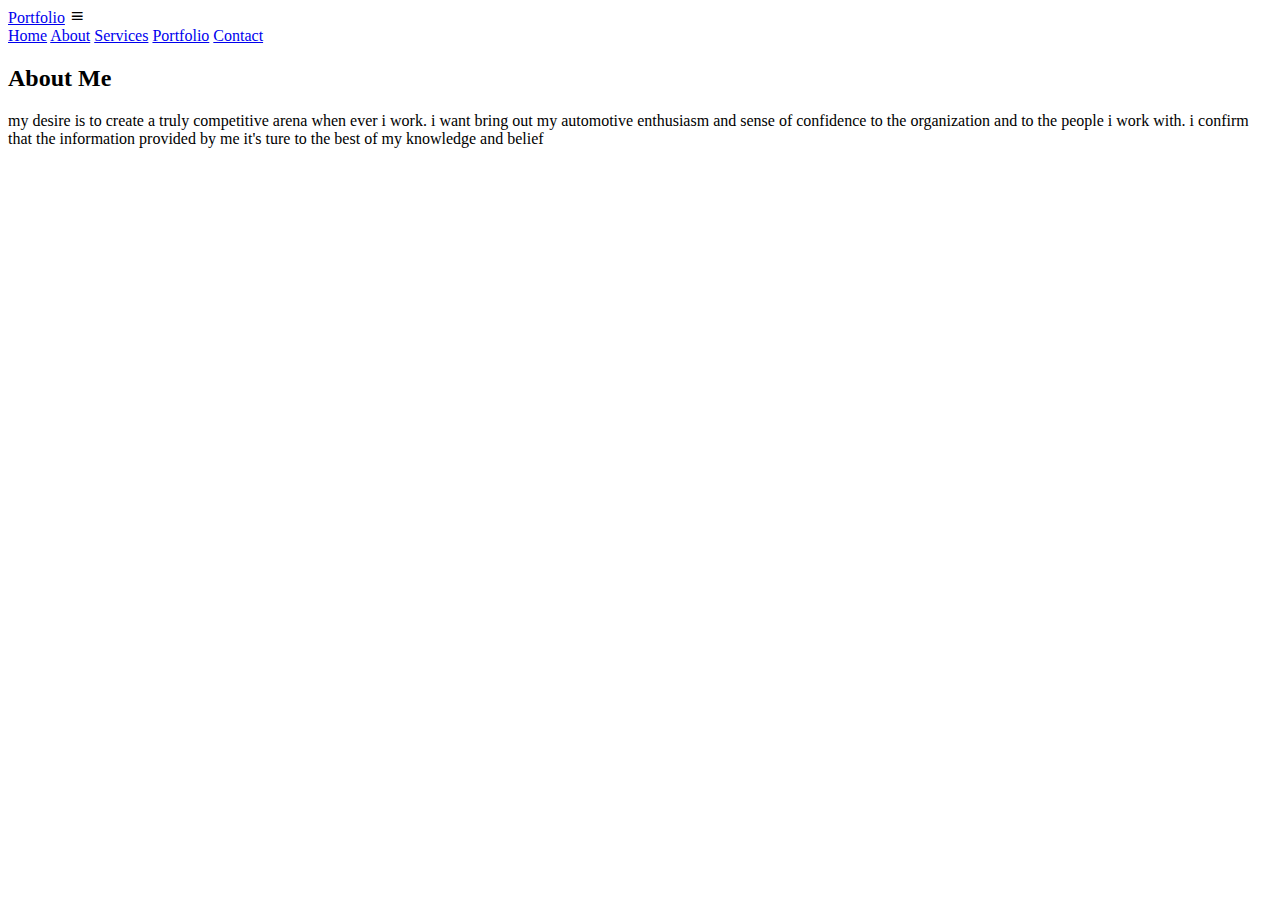
==== about.html @ 6ff36da0 "update" ====
<!DOCTYPE html>
<html lang="en">
<head>
    <meta charset="UTF-8">
    <meta http-equiv="X-UA-Compatible" content="IE=edge">
    <meta name="viewport" content="width=device-width, initial-scale=1.0">
    <title>About Me</title>
    <link rel="stylesheet" href="aboutStyle.css">
    <link href="https://unpkg.com/boxicons@2.1.4/css/boxicons.min.css" rel="stylesheet" />
</head>
<body>
    
    <header class="header">
        <a href="#" class="logo">Portfolio</a>

        <i class="bx bx-menu" id="menu-icon"></i>

        <nav class="navbar">
            <a href="https://abinkr.github.io/JibinReji.github.io/#home" class="active">Home</a>
            <a href="https://abinkr.github.io/JibinReji.github.io/#about">About</a>
            <a href="https://abinkr.github.io/JibinReji.github.io/#services">Services</a>
            <a href="https://abinkr.github.io/JibinReji.github.io/#portfolio">Portfolio</a>
            <a href="https://abinkr.github.io/JibinReji.github.io/#contact">Contact</a>
        </nav>
    </header>
<!--about section-->
    <section class="about" id="about">
        <div class="about-img"></div>

        <div class="about-content">
            <h2 class="heading">About <span>Me</span></h2>
            <p>
                my desire is to create a truly competitive
                arena when ever i work. i want bring out my
                automotive enthusiasm and sense of confidence 
                to the organization and to the people i work with.
                i confirm that the information provided by me it's
                ture to the best of my knowledge and belief
            </p>
        </div>
    </section>

    <script src="about.js"></script>
</body>
</html>
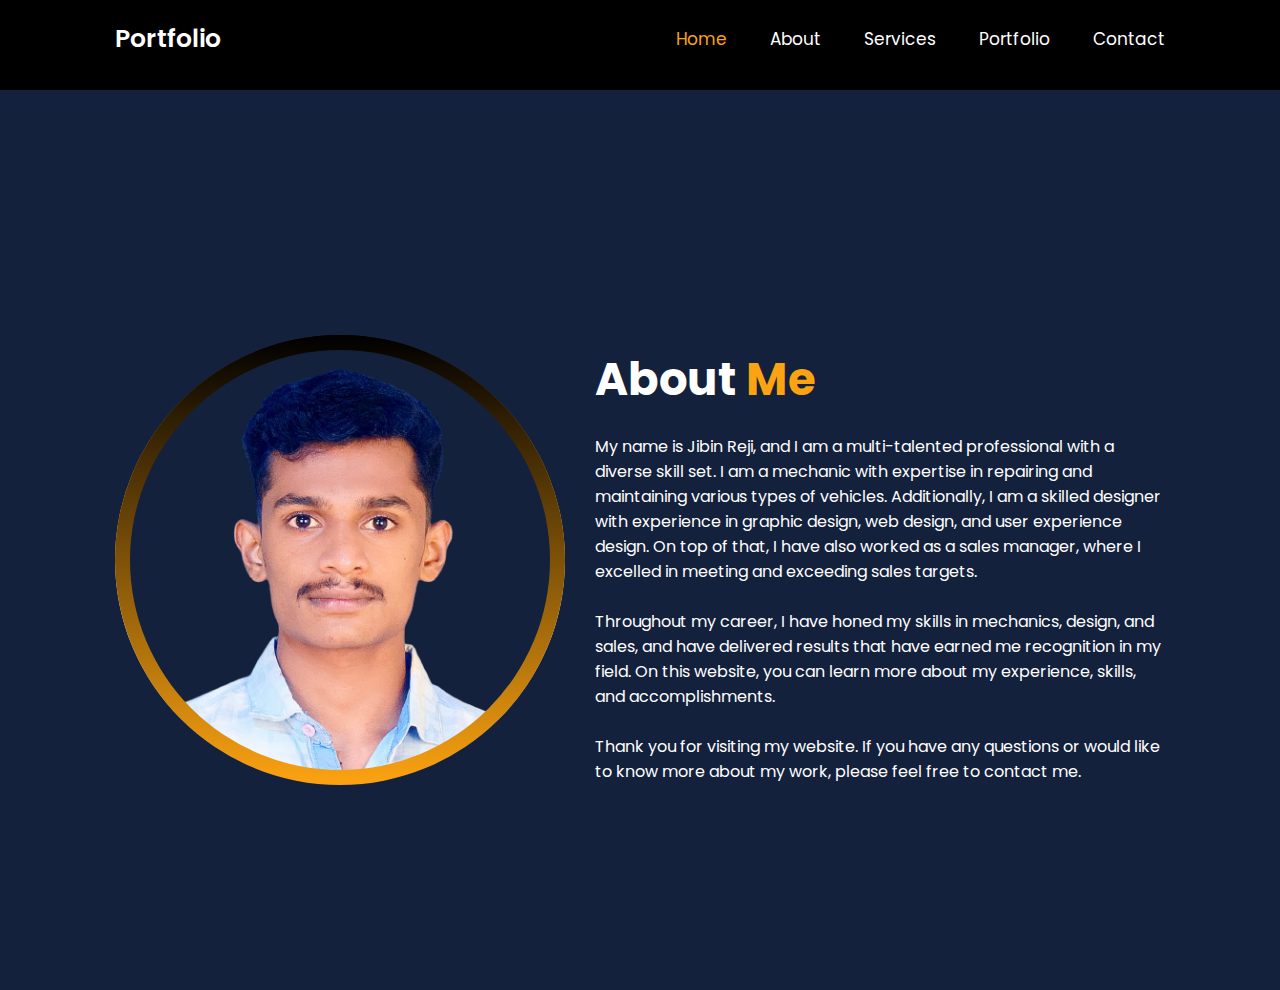
==== commit 153f23ca: "updatefour" ====
--- a/about.html
+++ b/about.html
@@ -30,12 +30,25 @@
         <div class="about-content">
             <h2 class="heading">About <span>Me</span></h2>
             <p>
-                my desire is to create a truly competitive
-                arena when ever i work. i want bring out my
-                automotive enthusiasm and sense of confidence 
-                to the organization and to the people i work with.
-                i confirm that the information provided by me it's
-                ture to the best of my knowledge and belief
+                My name is Jibin Reji, and I am a multi-talented
+                professional with a diverse skill set. I am a
+                mechanic with expertise in repairing and maintaining
+                various types of vehicles. Additionally, I am a
+                skilled designer with experience in graphic design,
+                web design, and user experience design. On top of
+                that, I have also worked as a sales manager, where 
+                I excelled in meeting and exceeding sales targets.
+                <br>
+                <br>
+                Throughout my career, I have honed my skills in mechanics,
+                design, and sales, and have delivered results that have
+                earned me recognition in my field. On this website, you
+                can learn more about my experience, skills, and accomplishments.
+                <br>
+                <br>
+                Thank you for visiting my website. 
+                If you have any questions or would like
+                 to know more about my work, please feel free to contact me.
             </p>
         </div>
     </section>
--- a/aboutStyle.css
+++ b/aboutStyle.css
@@ -0,0 +1,243 @@
+@import url('https://fonts.googleapis.com/css2?family=Poppins:wght@300;400;500;600;700;800;900&display=swap');
+
+*
+{
+    margin: 0;
+    padding: 0;
+    box-sizing: border-box;
+    text-decoration: none;
+    border: none;
+    outline: none;
+    font-family: 'Poppins', sans-serif;
+    scroll-behavior: smooth ;
+    -webkit-tap-highlight-color: transparent;
+}
+::-webkit-scrollbar
+{
+    display: none;
+}
+:root
+{
+    --bg-color: #000000;
+    --second-bg-color: #14213d;
+    --text-color: #ffffff;
+    --main-color: #fca311;
+}
+html
+{
+    font-size: 62.5%;
+    overflow-x: hidden;
+}
+body
+{
+    background: var(--bg-color);
+    color: var(--text-color);
+}
+section
+{
+    min-height: 100vh;
+    padding: 10rem 9% 2rem;
+}
+
+/*----header section---------*/
+.header
+{
+    position: fixed;
+    top: 0;
+    left: 0;
+    width: 100%;
+    padding: 2rem 9%;
+    background: var(--bg-color);
+    display: flex;
+    justify-content: space-between;
+    align-items: center;
+    z-index: 100;
+}
+.header .sticky
+{
+    border-bottom: .1rem solid rgba(0, 0, 0, 0.1);
+}
+.logo
+{
+    font-size: 2.5rem;
+    color: var(--text-color);
+    font-weight: 600;
+    cursor: default;
+}
+.navbar a 
+{
+    font-size: 1.7rem;
+    color: var(--text-color);
+    margin-left: 4rem;
+}
+.navbar a:hover,
+.navbar a.active
+{
+    color: var(--main-color);
+}
+#menu-icon
+{
+    font-size: 3.6rem;
+    color: var(--text-color);
+    display: none;
+}
+
+/*------about section-------------*/
+.about
+{
+    width: 100%;
+    height: 100vh;
+    display: flex;
+    justify-content: center;
+    align-items: center;
+    gap: 3rem;
+    background: var(--second-bg-color);
+    margin-top: 10vh;
+}
+.about-img
+{
+    background: linear-gradient(var(--bg-color),var(--main-color)
+    , var(--text-color),var(--second-bg-color));
+    border-radius: 50%;
+    display: flex;
+    align-items: center;
+    justify-content: center;
+    margin-top: -4rem;
+
+
+}
+.about-img::before
+{
+    content: "";
+    width: 45rem;
+    height: 45rem;
+    border-radius: 50%;
+    background-size: cover;
+    background: linear-gradient(var(--bg-color),var(--main-color));
+    animation: rotate 3s infinite ease;
+}
+.about-img::after
+{
+    content: "";
+    position: absolute;
+    width: 42rem;
+    height: 42rem;
+    border-radius: 50%;
+    background-image: url(img/profiles/JIBIN\ REJI\ .png);
+    background-color: var(--second-bg-color);
+    background-size: cover;
+}
+
+.heading
+{
+    text-align: center;
+    font-size: 4.5rem;
+}
+.about-content h2
+{
+    text-align: left;
+    line-height: 1.5;
+}
+.about-content h3 
+{
+    font-size: 2.6rem;
+}
+.about-content p 
+{
+    font-size: 1.6rem;
+    margin: 2rem 0 3rem;
+}
+span
+{
+    color: var(--main-color);
+}
+
+/*-------key frame--------*/
+
+@media (max-width: 1200px) 
+{
+    html
+    {
+        font-size: 55%;
+    }
+}
+
+@media (max-width: 991px) 
+{
+    .header
+    {
+        padding: 2rem 3%;
+    }
+}
+
+@media (max-width: 768px) 
+{
+    /*----header section----*/
+    #menu-icon 
+    {
+        display: block;
+    }
+    .navbar 
+    {
+        position: absolute;
+        top: 100%;
+        left: 0;
+        width: 100%;
+        padding: 1rem 3%;
+        background: var(--bg-color);
+        border-top: .1rem solid rgba(255, 255, 255, 0.293);
+        box-shadow: 0 .5rem var(--main-color);
+        display: none;
+    }
+    .navbar.active 
+    {
+        display: block;
+    }
+    .navbar a 
+    {
+        display: block;
+        font-size: 2rem;
+        margin: 3rem 0;
+    }
+
+    /*------about section-----*/
+    .about 
+    {
+        flex-direction: column;
+    }
+    .about-img::before
+    {
+        content: "";
+        width: 40rem;
+        height: 40rem;
+        border-radius: 50%;
+        background-size: cover;
+        background: linear-gradient(var(--bg-color),var(--main-color));
+        animation: rotate 3s infinite ease;
+    }
+    .about-img::after
+    {
+        content: "";
+        position: absolute;
+        width: 38rem;
+        height: 38rem;
+        border-radius: 50%;
+        background-image: url(img/profiles/JIBIN\ REJI\ .png);
+        background-color: var(--second-bg-color);
+        background-size: cover;
+    }
+}
+
+
+/*-------key frame-------*/
+@keyframes rotate 
+{
+    0%
+    {
+        transform: rotatey(0deg);
+    }
+    50%
+    {
+        transform: rotate(360deg);
+    }
+}